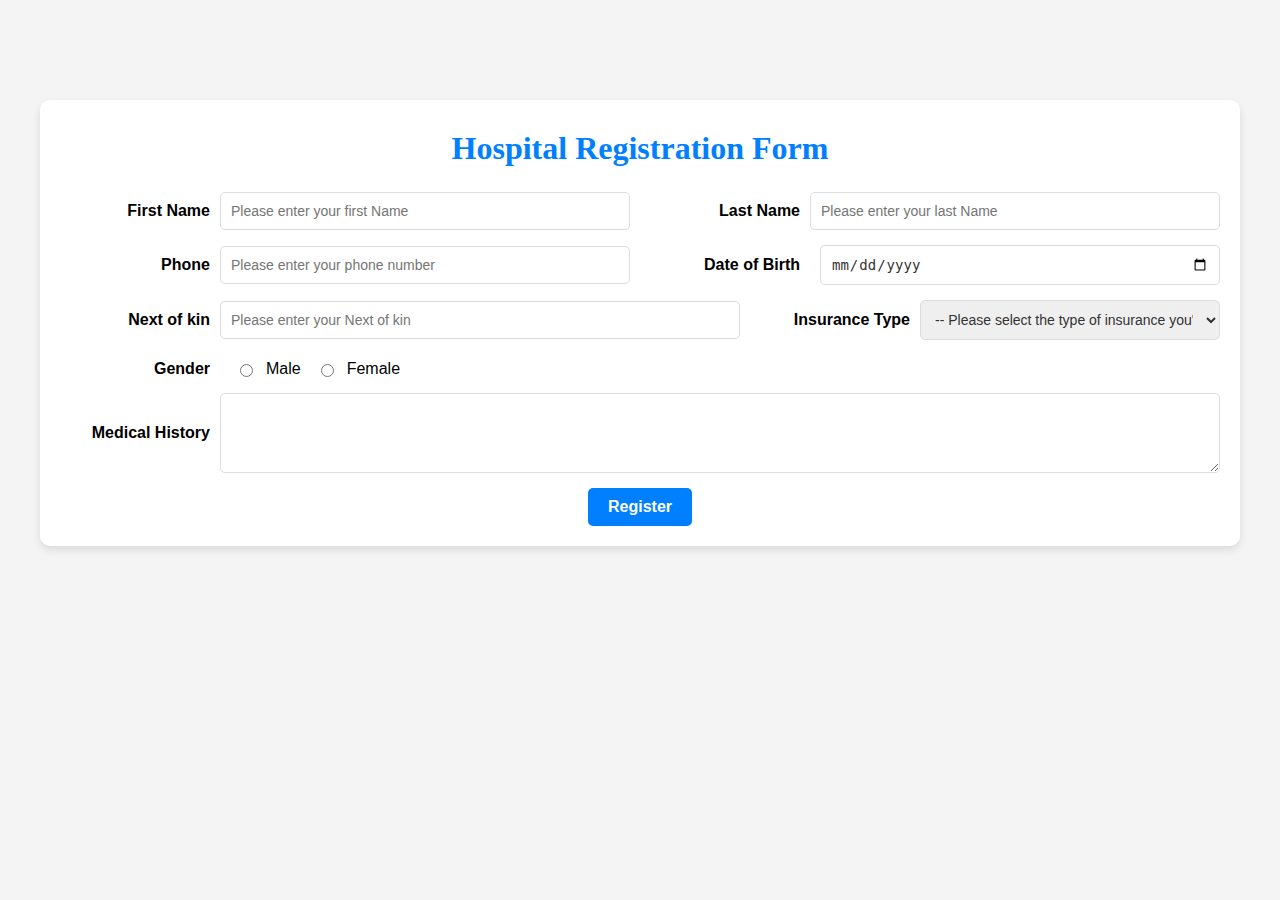
==== hospital/registration.html @ 965296ad "php connecting to a database and pushing items to the database" ====
<!DOCTYPE html>
<html lang="en">
<head>
  <meta charset="UTF-8">
  <meta name="viewport" content="width=device-width, initial-scale=1.0">
  <title>Hospital Registration Form</title>
  <link rel="stylesheet" href="styles.css">
</head>
<body>
    <section class="feedback">
        <div class="feedback">
        </div>
    </section>
    <section class="job-search">
        <div class="form-container">
            <form action="registration.php" method="post" name="jobsForm" id="jobsForm">
                <div class="form-title">Hospital Registration Form</div>
                <div class="row">
                    <div class="form-item">
                        <label for="fName">First Name</label>
                        <input type="text" name="fName" id="fName" placeholder="Please enter your first Name"
                            required>
                    </div>

                    <div class="form-item">
                        <label for="lName">Last Name</label>
                        <input type="text" name="lName" id="lName" placeholder="Please enter your last Name"
                            required>
                    </div>
                </div>

                <div class="row">
                    <div class="form-item">
                        <label for="phone">Phone</label>
                        <input type="tel" name="phone" id="phone" placeholder="Please enter your phone number" required>
                    </div>

                    <div class="form-item">
                        <label for="dateOfBirth">Date of Birth</label><br>
                        <input type="date" name="dateOfBirth" id="dateOfBirth" placeholder="mm/dd/yy">
                    </div>
                </div>

                <div class="row">
                    <div class="form-item">
                        <label for="kin">Next of kin</label>
                        <input type="text" name="kin" id="kin" placeholder="Please enter your Next of kin" required>
                    </div>

                    <div class="row">
                        <div class="form-item">
                            <label for="Insurance">Insurance Type</label>
                            <select name="Insurance" id="Insurance">
                                <option value="" selected disabled> -- Please select the type of insurance you're using --</option>
                                <option value="NHIF">NHIF</option>
                                <option value="Madison">Madison</option>
                                <option value="AAR">AAR</option>
                                <option value="Jubille">Jubilee</option>
                                <option value="Britam">Britam</option>
                            </select>
                        </div>
                </div>

                <div class="form-item">
                    <label for="Gender">Gender</label><br>
                    <input type="radio" name="Gender" id="male" value="male"> Male
                    <input type="radio" name="Gender" id="female" value="female">Female
                </div>

                    
                </div>

                <div class="row">
                    <div class="form-item">
                        <label for="medHistory">Medical History</label>
                        <textarea name="medHistory" id="medHistory"></textarea>
                    </div>

                </div>


                <input type="submit" value="Register" id="submit" name="submit">

            </form>
        </div>
    </section>


</body>

</html>
---- hospital/styles.css ----
/* General Styles */
body {
    font-family: Arial, Helvetica, sans-serif;
    margin: 0;
    padding: 0;
    box-sizing: border-box;
    background-color: #f4f4f4;
}

section {
    padding: 20px;
    max-width: 1200px;
    margin: auto;
}

.form-container {
    background-color: white;
    padding: 20px;
    margin-top: 40px;
    border-radius: 10px;
    box-shadow: 0px 4px 8px rgba(0, 0, 0, 0.1);
}

.form-title {
    text-align: center;
    font-size: 32px;
    padding: 10px;
    font-weight: bold;
    color: #007FFF;
    font-family: 'Times New Roman', Times, serif;
}

form {
    display: flex;
    flex-direction: column;
    gap: 15px;
}

.row {
    display: flex;
    flex-wrap: wrap;
    gap: 20px;
}

.form-item {
    display: flex;
    align-items: center;
    width: 100%;
    gap: 10px;
    flex: 1;
}

label {
    font-weight: bold;
    min-width: 150px;
    text-align: right;
}

input[type="text"],  input[type="date"], input[type="tel"],
textarea,
select {
    flex: 1;
    padding: 10px;
    border: 1px solid #ddd;
    border-radius: 5px;
    font-size: 14px;
    color: #333;
    box-sizing: border-box;
    width: 300px;
}

textarea {
    resize: vertical;
    height: 80px;
   
}

input[type="submit"] {
    background-color: #007FFF;
    color: white;
    border: none;
    border-radius: 5px;
    padding: 10px 20px;
    font-size: 16px;
    font-weight: bold;
    cursor: pointer;
    align-self: center;
    transition: background-color 0.3s ease;
}

input[type="submit"]:hover {
    background-color: #0056cc;
}

/* Radio button styling */
input[type="radio"] {
    margin-left: 10px;
}

/* Responsive Design */
@media screen and (max-width: 768px) {
    .row {
        flex-direction: column;
        gap: 10px;
    }

    label {
        text-align: left;
        min-width: 100px;
    }
}

@media screen and (max-width: 600px) {
    section {
        padding: 10px;
    }
}
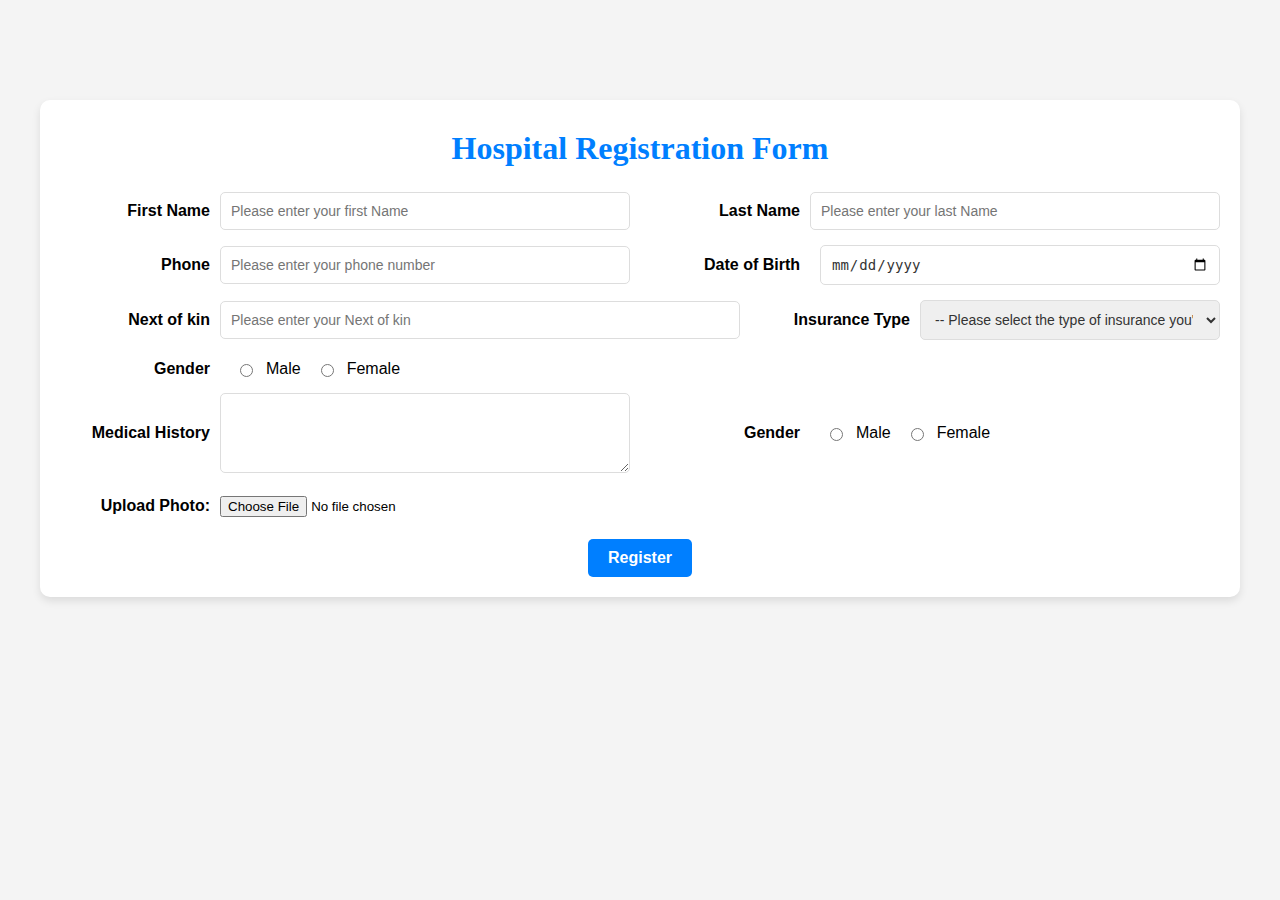
==== commit 8fbc90ee: "php connecting to a database and pushing items" ====
--- a/hospital/registration.html
+++ b/hospital/registration.html
@@ -75,6 +75,21 @@
                         <label for="medHistory">Medical History</label>
                         <textarea name="medHistory" id="medHistory"></textarea>
                     </div>
+                    <div class="form-item">
+                    <label for="Gender">Gender</label><br>
+                    <input type="radio" name="Gender" id="male" value="male"> Male
+                    <input type="radio" name="Gender" id="female" value="female">Female
+                </div>
+
+                    
+                </div>
+
+                <div class="row">
+                   
+                    <div class="form-item">
+                        <label for="photo">Upload Photo:</label> 
+                        <input type="file" id="photo" name="photo" accept="image/*" required><br><br>
+                    </div>
 
                 </div>
 
